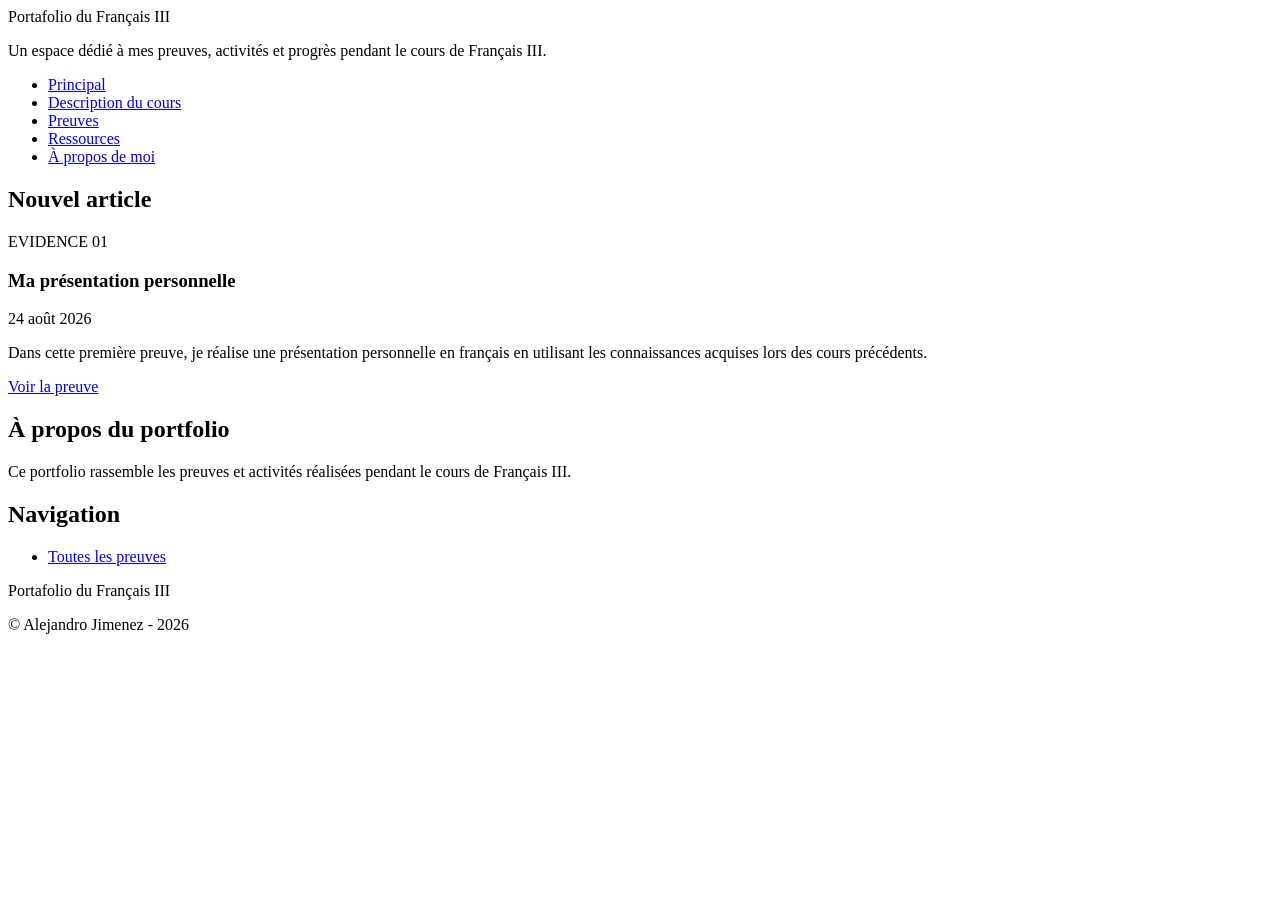
==== index.html @ 57d708d8 "Add evidence navigation and pages" ====
<!DOCTYPE html>
<html lang="fr">
<head>
    <meta charset="UTF-8">

    <meta
        name="viewport"
        content="width=device-width, initial-scale=1.0"
    >

    <title>Portafolio du Français III</title>

    <link rel="stylesheet" href="css/style.css">
</head>

<body>

    <header>
        <div class="site-identy"
        <h1>Portafolio du Français III</h1>
        <p>
            Un espace dédié à mes preuves,
            activités et progrès pendant le cours de Français III.
        </p>
    </header>
    <nav aria-label="Navigation principale">
        <ul>
            <li>
                <a href="index.html">Principal</a>
            </li>

            <li>
                <a href="#">Description du cours</a>
            </li>

            <li> 
                <a href="preuves/index.html">Preuves</a>
            </li>

            <li>
                <a href="#">Ressources</a>
            </li>

            <li>
                <a href="#">À propos de moi</a>
            </li> 
        </ul>

    </nav>
    <main>
        <section class="latest-article">
            <h2>Nouvel article</h2>
            <article>
                <header>
                    <p>EVIDENCE 01</p>
                    
                    <h3>
                        Ma présentation personnelle
                    </h3>

                    <time datetime="2026-08-24">
                        24 août 2026
                    </time>

                </header>
                    <p>
                        Dans cette première preuve, je réalise
                        une présentation personnelle en français
                        en utilisant les connaissances acquises
                        lors des cours précédents.
                    </p>

                    <a href="preuves/evidence-01.html">
                        Voir la preuve
                    </a>

            </article>
        </section>

    </main>
    <aside>
        <section>

            <h2>À propos du portfolio</h2>
            <p>
                Ce portfolio rassemble les preuves
                et activités réalisées pendant le cours
                de Français III.
            </p>

        </section>

        <section>

            <h2>Navigation</h2>

            <ul>
                <li>
                    <a href="preuves/index.html">
                        Toutes les preuves
                    </a>
                </li>
            </ul>

        </section>

    </aside>
    <footer>
        <p>
            Portafolio du Français III
        </p>

        <p>
            © Alejandro Jimenez - 2026
        </p>

    </footer>

    <script src="js/main.js"></script>

</body>
</html>
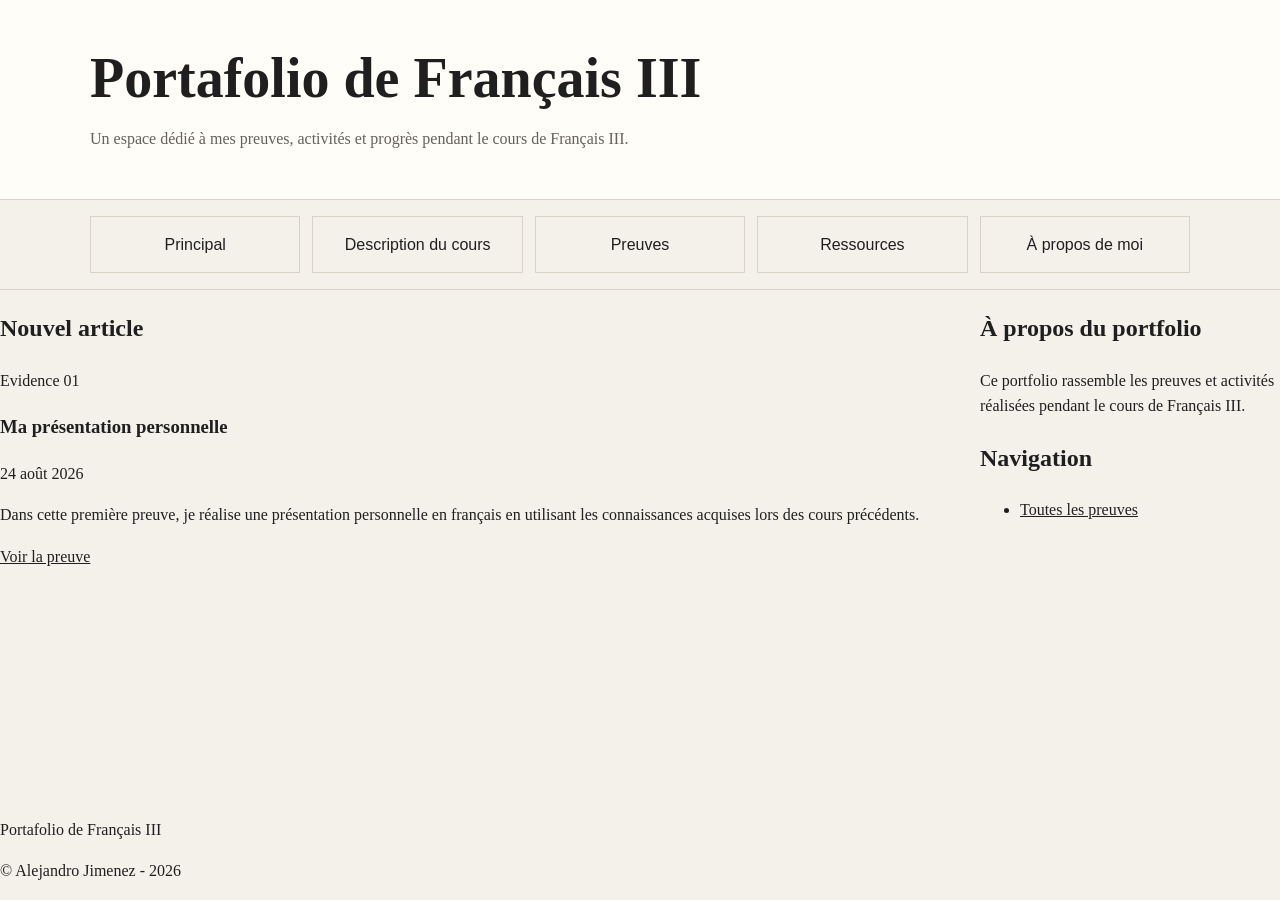
==== commit e18ffdb6: "Add first French evidence with video and subtitles" ====
--- a/index.html
+++ b/index.html
@@ -1,5 +1,6 @@
 <!DOCTYPE html>
 <html lang="fr">
+
 <head>
     <meta charset="UTF-8">
 
@@ -8,80 +9,153 @@
         content="width=device-width, initial-scale=1.0"
     >
 
-    <title>Portafolio du Français III</title>
+    <title>Portafolio de Français III</title>
 
     <link rel="stylesheet" href="css/style.css">
 </head>
 
 <body>
 
-    <header>
-        <div class="site-identy"
-        <h1>Portafolio du Français III</h1>
-        <p>
-            Un espace dédié à mes preuves,
-            activités et progrès pendant le cours de Français III.
-        </p>
+
+    <!-- =====================================
+         CABECERA DEL SITIO
+    ====================================== -->
+
+    <header class="site-header">
+
+        <div class="site-identity">
+
+            <h1>
+                Portafolio de Français III
+            </h1>
+
+            <p>
+                Un espace dédié à mes preuves,
+                activités et progrès pendant le cours
+                de Français III.
+            </p>
+
+        </div>
+
     </header>
-    <nav aria-label="Navigation principale">
+
+
+    <!-- =====================================
+         NAVEGACIÓN PRINCIPAL
+    ====================================== -->
+
+    <nav class="main-nav" aria-label="Navigation principale">
+
         <ul>
-            <li>
-                <a href="index.html">Principal</a>
-            </li>
-
-            <li>
-                <a href="#">Description du cours</a>
-            </li>
-
-            <li> 
-                <a href="preuves/index.html">Preuves</a>
-            </li>
-
-            <li>
-                <a href="#">Ressources</a>
-            </li>
-
-            <li>
-                <a href="#">À propos de moi</a>
-            </li> 
+
+            <li>
+                <a href="index.html">
+                    Principal
+                </a>
+            </li>
+
+            <li>
+                <a href="#">
+                    Description du cours
+                </a>
+            </li>
+
+            <li>
+                <a href="preuves/index.html">
+                    Preuves
+                </a>
+            </li>
+
+            <li>
+                <a href="#">
+                    Ressources
+                </a>
+            </li>
+
+            <li>
+                <a href="#">
+                    À propos de moi
+                </a>
+            </li>
+
         </ul>
 
     </nav>
-    <main>
+
+
+    <!-- =====================================
+         CONTENIDO PRINCIPAL
+    ====================================== -->
+
+    <main class="home-page">
+
+
+        <!-- ÚLTIMA EVIDENCIA -->
+
         <section class="latest-article">
-            <h2>Nouvel article</h2>
-            <article>
+
+            <h2>
+                Nouvel article
+            </h2>
+
+
+            <article class="article-preview">
+
+
                 <header>
-                    <p>EVIDENCE 01</p>
-                    
+
+                    <p class="evidence-number">
+                        Evidence 01
+                    </p>
+
+
                     <h3>
                         Ma présentation personnelle
                     </h3>
 
+
                     <time datetime="2026-08-24">
                         24 août 2026
                     </time>
 
                 </header>
-                    <p>
-                        Dans cette première preuve, je réalise
-                        une présentation personnelle en français
-                        en utilisant les connaissances acquises
-                        lors des cours précédents.
-                    </p>
-
-                    <a href="preuves/evidence-01.html">
-                        Voir la preuve
-                    </a>
+
+
+                <p>
+                    Dans cette première preuve, je réalise
+                    une présentation personnelle en français
+                    en utilisant les connaissances acquises
+                    lors des cours précédents.
+                </p>
+
+
+                <a
+                    class="article-link"
+                    href="preuves/evidence-01.html"
+                >
+                    Voir la preuve
+                </a>
+
 
             </article>
+
         </section>
 
     </main>
-    <aside>
+
+
+    <!-- =====================================
+         CONTENIDO COMPLEMENTARIO
+    ====================================== -->
+
+    <aside class="site-aside">
+
         <section>
 
-            <h2>À propos du portfolio</h2>
+            <h2>
+                À propos du portfolio
+            </h2>
+
             <p>
                 Ce portfolio rassemble les preuves
                 et activités réalisées pendant le cours
@@ -90,24 +164,36 @@
 
         </section>
 
+
         <section>
 
-            <h2>Navigation</h2>
+            <h2>
+                Navigation
+            </h2>
 
             <ul>
+
                 <li>
                     <a href="preuves/index.html">
                         Toutes les preuves
                     </a>
                 </li>
+
             </ul>
 
         </section>
 
     </aside>
-    <footer>
+
+
+    <!-- =====================================
+         FOOTER
+    ====================================== -->
+
+    <footer class="site-footer">
+
         <p>
-            Portafolio du Français III
+            Portafolio de Français III
         </p>
 
         <p>
@@ -116,7 +202,13 @@
 
     </footer>
 
+
+    <!-- =====================================
+         JAVASCRIPT
+    ====================================== -->
+
     <script src="js/main.js"></script>
 
 </body>
+
 </html>
--- a/css/style.css
+++ b/css/style.css
@@ -0,0 +1,186 @@
+/* =====================================
+   1. VARIABLES
+===================================== */
+
+:root {
+    --color-background: #f4f1ea;
+    --color-surface: #fffdf8;
+    --color-text: #1f1f1f;
+    --color-muted: #66615a;
+    --color-accent: #8b2e2e;
+    --color-border: #d8d2c7;
+
+    --font-serif: Georgia, "Times New Roman", serif;
+    --font-sans: Arial, Helvetica, sans-serif;
+
+    --max-width: 1100px;
+}
+
+
+/* =====================================
+   2. RESET BÁSICO
+===================================== */
+
+* {
+    box-sizing: border-box;
+}
+
+
+body {
+    margin: 0;
+
+    background-color: var(--color-background);
+    color: var(--color-text);
+
+    font-family: var(--font-serif);
+    line-height: 1.6;
+}
+
+
+img,
+video {
+    max-width: 100%;
+    height: auto;
+}
+
+
+a {
+    color: inherit;
+}
+
+/* =====================================
+   3. LAYOUT GENERAL
+===================================== */
+
+body {
+    min-height: 100vh;
+
+    display: grid;
+
+    grid-template-columns:
+        minmax(0, 1fr)
+        minmax(220px, 300px);
+
+    grid-template-rows:
+        auto
+        auto
+        1fr
+        auto;
+
+    grid-template-areas:
+        "header header"
+        "nav    nav"
+        "main   aside"
+        "footer footer";
+}
+
+
+.site-header {
+    grid-area: header;
+}
+
+
+.main-nav {
+    grid-area: nav;
+}
+
+
+main {
+    grid-area: main;
+}
+
+
+.site-aside {
+    grid-area: aside;
+}
+
+
+.site-footer {
+    grid-area: footer;
+}
+
+/* =====================================
+   4. CABECERA DEL SITIO
+===================================== */
+
+.site-header {
+    padding: 3rem 2rem;
+
+    background-color: var(--color-surface);
+    border-bottom: 1px solid var(--color-border);
+}
+
+
+.site-identity {
+    width: min(100% - 2rem, var(--max-width));
+    margin-inline: auto;
+}
+
+
+.site-identity h1 {
+    margin: 0;
+
+    font-size: clamp(2rem, 5vw, 3.5rem);
+    line-height: 1.1;
+}
+
+
+.site-identity p {
+    margin-bottom: 0;
+    margin-top: 1rem;
+
+    color: var(--color-muted);
+}
+
+/* =====================================
+   5. NAVEGACIÓN PRINCIPAL
+===================================== */
+
+.main-nav {
+    padding: 1rem 2rem;
+
+    background-color: var(--color-background);
+    border-bottom: 1px solid var(--color-border);
+}
+
+
+.main-nav ul {
+    width: min(100%, var(--max-width));
+    margin: 0 auto;
+    padding: 0;
+
+    list-style: none;
+
+    display: grid;
+
+    grid-template-columns:
+        repeat(5, 1fr);
+
+    gap: 0.75rem;
+}
+
+
+.main-nav a {
+    display: block;
+
+    padding: 0.9rem 1rem;
+
+    text-align: center;
+    text-decoration: none;
+
+    border: 1px solid var(--color-border);
+
+    font-family: var(--font-sans);
+
+    transition:
+        background-color 0.2s ease,
+        color 0.2s ease,
+        transform 0.2s ease;
+}
+
+.main-nav a:hover {
+    background-color: var(--color-accent);
+    color: var(--color-surface);
+
+    transform: translateY(-2px);
+}
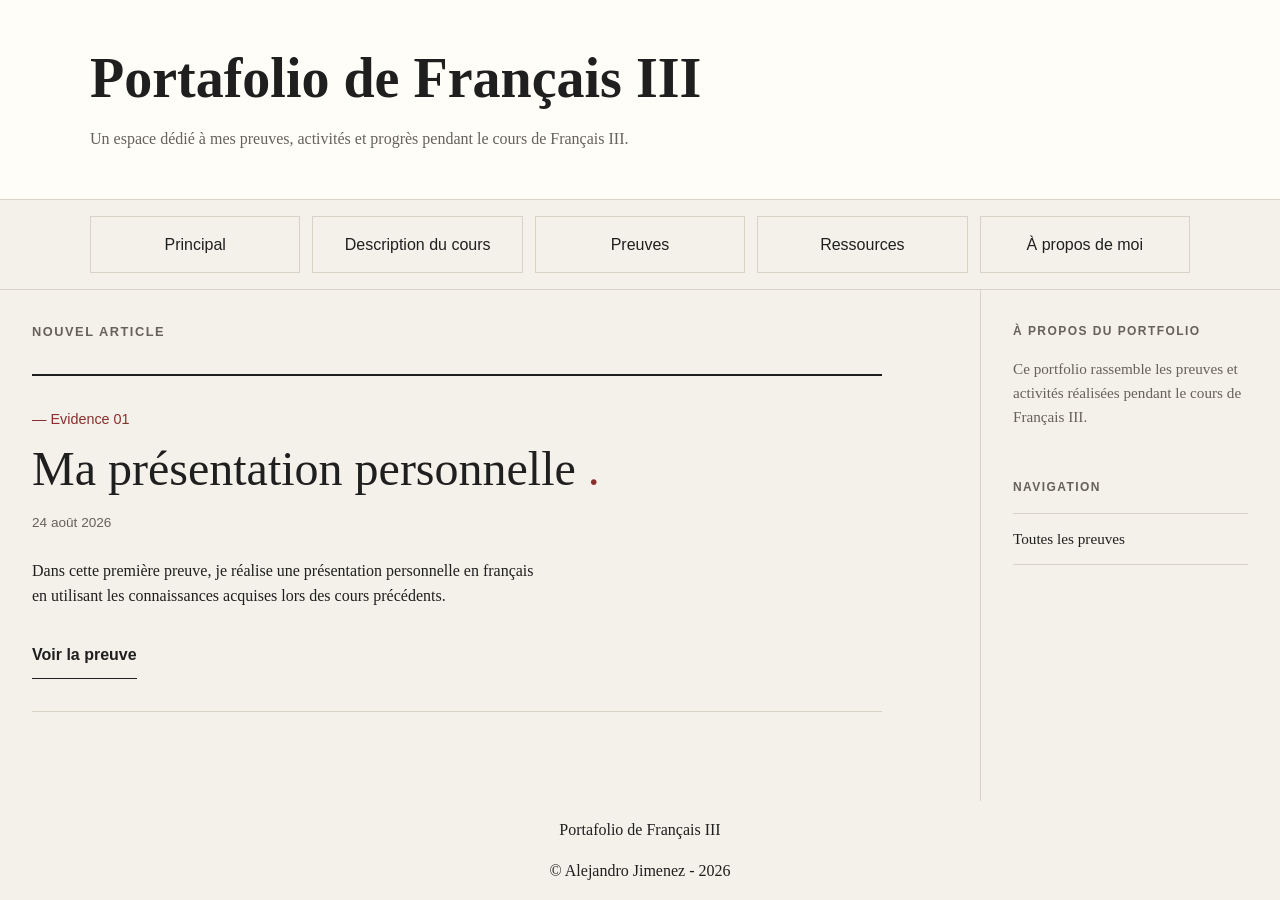
==== commit 830d7625: "Add responsive layout" ====
--- a/index.html
+++ b/index.html
@@ -193,11 +193,11 @@
     <footer class="site-footer">
 
         <p>
-            Portafolio de Français III
+            <center>Portafolio de Français III</center>
         </p>
 
         <p>
-            © Alejandro Jimenez - 2026
+           <center>© Alejandro Jimenez - 2026</center>
         </p>
 
     </footer>
--- a/css/style.css
+++ b/css/style.css
@@ -183,4 +183,275 @@
     color: var(--color-surface);
 
     transform: translateY(-2px);
+}
+
+/* =====================================
+   6. CONTENIDO PRINCIPAL Y ASIDE
+===================================== */
+
+main,
+.site-aside {
+    padding: 2rem;
+}
+
+
+/* CONTENIDO PRINCIPAL */
+
+main {
+    width: 100%;
+}
+
+
+/* BARRA LATERAL */
+
+.site-aside {
+    border-left: 1px solid var(--color-border);
+}
+
+/* =====================================
+   7. VISTA PREVIA DE ARTÍCULO
+===================================== */
+
+.latest-article {
+    max-width: 850px;
+}
+
+
+.latest-article > h2 {
+    margin-top: 0;
+    margin-bottom: 2rem;
+
+    font-family: var(--font-sans);
+    font-size: 0.8rem;
+    font-weight: 600;
+
+    text-transform: uppercase;
+    letter-spacing: 0.12em;
+
+    color: var(--color-muted);
+}
+
+
+.article-preview {
+    padding: 2rem 0;
+
+    border-top: 2px solid var(--color-text);
+    border-bottom: 1px solid var(--color-border);
+}
+
+
+.article-preview header {
+    margin-bottom: 1.5rem;
+}
+
+
+.evidence-number {
+    margin: 0 0 0.75rem;
+
+    font-family: var(--font-sans);
+    font-size: 0.9rem;
+
+    color: var(--color-accent);
+}
+
+
+.article-preview h3 {
+    margin: 0;
+
+    font-size: clamp(1.8rem, 4vw, 3rem);
+    line-height: 1.1;
+}
+
+
+.article-preview time {
+    display: block;
+
+    margin-top: 1rem;
+
+    font-family: var(--font-sans);
+    font-size: 0.85rem;
+
+    color: var(--color-muted);
+}
+
+
+.article-preview > p {
+    max-width: 65ch;
+
+    margin-bottom: 1.5rem;
+}
+
+
+.article-link {
+    display: inline-block;
+
+    padding: 0.6rem 0;
+
+    font-family: var(--font-sans);
+    font-weight: 600;
+
+    color: var(--color-text);
+    text-decoration: none;
+
+    border-bottom: 1px solid var(--color-text);
+}
+
+
+.article-link:hover {
+    color: var(--color-accent);
+    border-color: var(--color-accent);
+}
+
+/* =====================================
+   8. BARRA LATERAL
+===================================== */
+
+.site-aside {
+    font-size: 0.95rem;
+}
+
+
+.site-aside section + section {
+    margin-top: 3rem;
+}
+
+
+.site-aside h2 {
+    margin-top: 0;
+    margin-bottom: 1rem;
+
+    font-family: var(--font-sans);
+    font-size: 0.75rem;
+    font-weight: 600;
+
+    text-transform: uppercase;
+    letter-spacing: 0.12em;
+
+    color: var(--color-muted);
+}
+
+
+.site-aside p {
+    margin: 0;
+
+    color: var(--color-muted);
+}
+
+
+.site-aside ul {
+    margin: 0;
+    padding: 0;
+
+    list-style: none;
+}
+
+
+.site-aside li {
+    border-top: 1px solid var(--color-border);
+}
+
+
+.site-aside li:last-child {
+    border-bottom: 1px solid var(--color-border);
+}
+
+
+.site-aside a {
+    display: block;
+
+    padding: 0.8rem 0;
+
+    color: var(--color-text);
+    text-decoration: none;
+}
+
+
+.site-aside a:hover {
+    color: var(--color-accent);
+}
+
+/* =====================================
+   9. CONTENEDOR DE LA PÁGINA PRINCIPAL
+===================================== */
+
+.home-page {
+    max-width: var(--max-width);
+}
+
+
+.home-page section {
+    width: 100%;
+}
+
+/* =====================================
+   10. DETALLES EDITORIALES
+===================================== */
+
+.evidence-number::before {
+    content: "— ";
+}
+
+
+.article-preview h3 {
+    font-weight: 500;
+}
+
+
+.article-preview h3::after {
+    content: ".";
+    color: var(--color-accent);
+}
+
+
+
+/* =====================================
+   RESPONSIVE
+===================================== */
+
+@media (max-width: 768px) {
+
+    body {
+        grid-template-columns: 1fr;
+
+        grid-template-rows:
+            auto
+            auto
+            auto
+            auto
+            auto;
+
+        grid-template-areas:
+            "header"
+            "nav"
+            "main"
+            "aside"
+            "footer";
+    }
+
+
+    .main-nav ul {
+        grid-template-columns: 1fr;
+    }
+
+
+    .site-aside {
+        border-left: none;
+        border-top: 1px solid var(--color-border);
+    }
+
+
+    .site-header {
+        padding: 2rem 1rem;
+    }
+
+
+    main,
+    .site-aside {
+        padding: 1.5rem 1rem;
+    }
+
+
+    .latest-article {
+        max-width: none;
+    }
 }
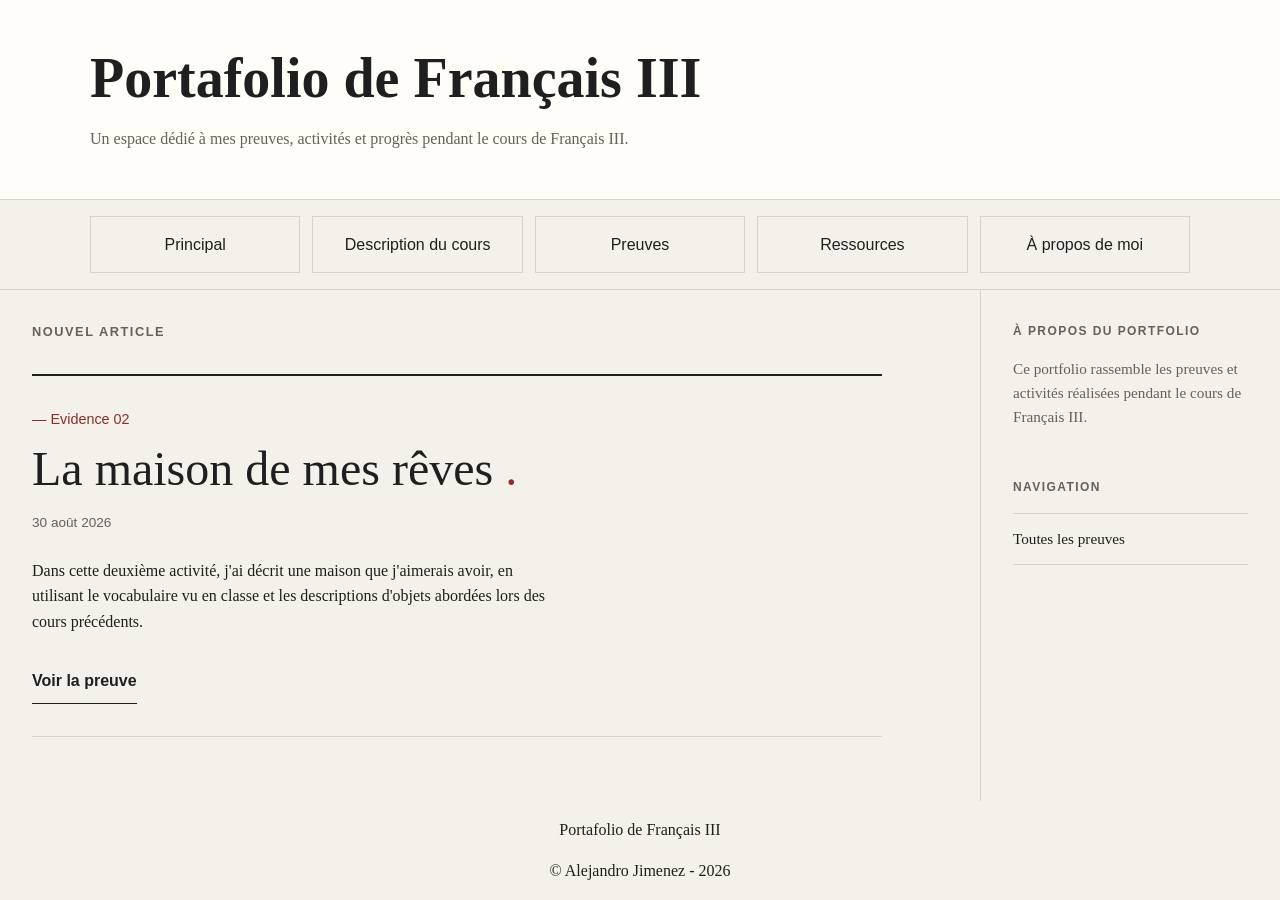
==== commit bd1945fb: "Add evidence 02" ====
--- a/index.html
+++ b/index.html
@@ -105,33 +105,32 @@
                 <header>
 
                     <p class="evidence-number">
-                        Evidence 01
+                        Evidence 02
                     </p>
 
 
                     <h3>
-                        Ma présentation personnelle
+                        La maison de mes rêves
                     </h3>
 
 
-                    <time datetime="2026-08-24">
-                        24 août 2026
+                    <time datetime="2026-08-30">
+                        30 août 2026
                     </time>
 
                 </header>
 
 
                 <p>
-                    Dans cette première preuve, je réalise
-                    une présentation personnelle en français
-                    en utilisant les connaissances acquises
-                    lors des cours précédents.
+                    Dans cette deuxième activité, j'ai décrit une maison que j'aimerais 
+                    avoir, en utilisant le vocabulaire vu en classe et les descriptions 
+                    d'objets abordées lors des cours précédents.
                 </p>
 
 
                 <a
                     class="article-link"
-                    href="preuves/evidence-01.html"
+                    href="preuves/evidence-02.html"
                 >
                     Voir la preuve
                 </a>
